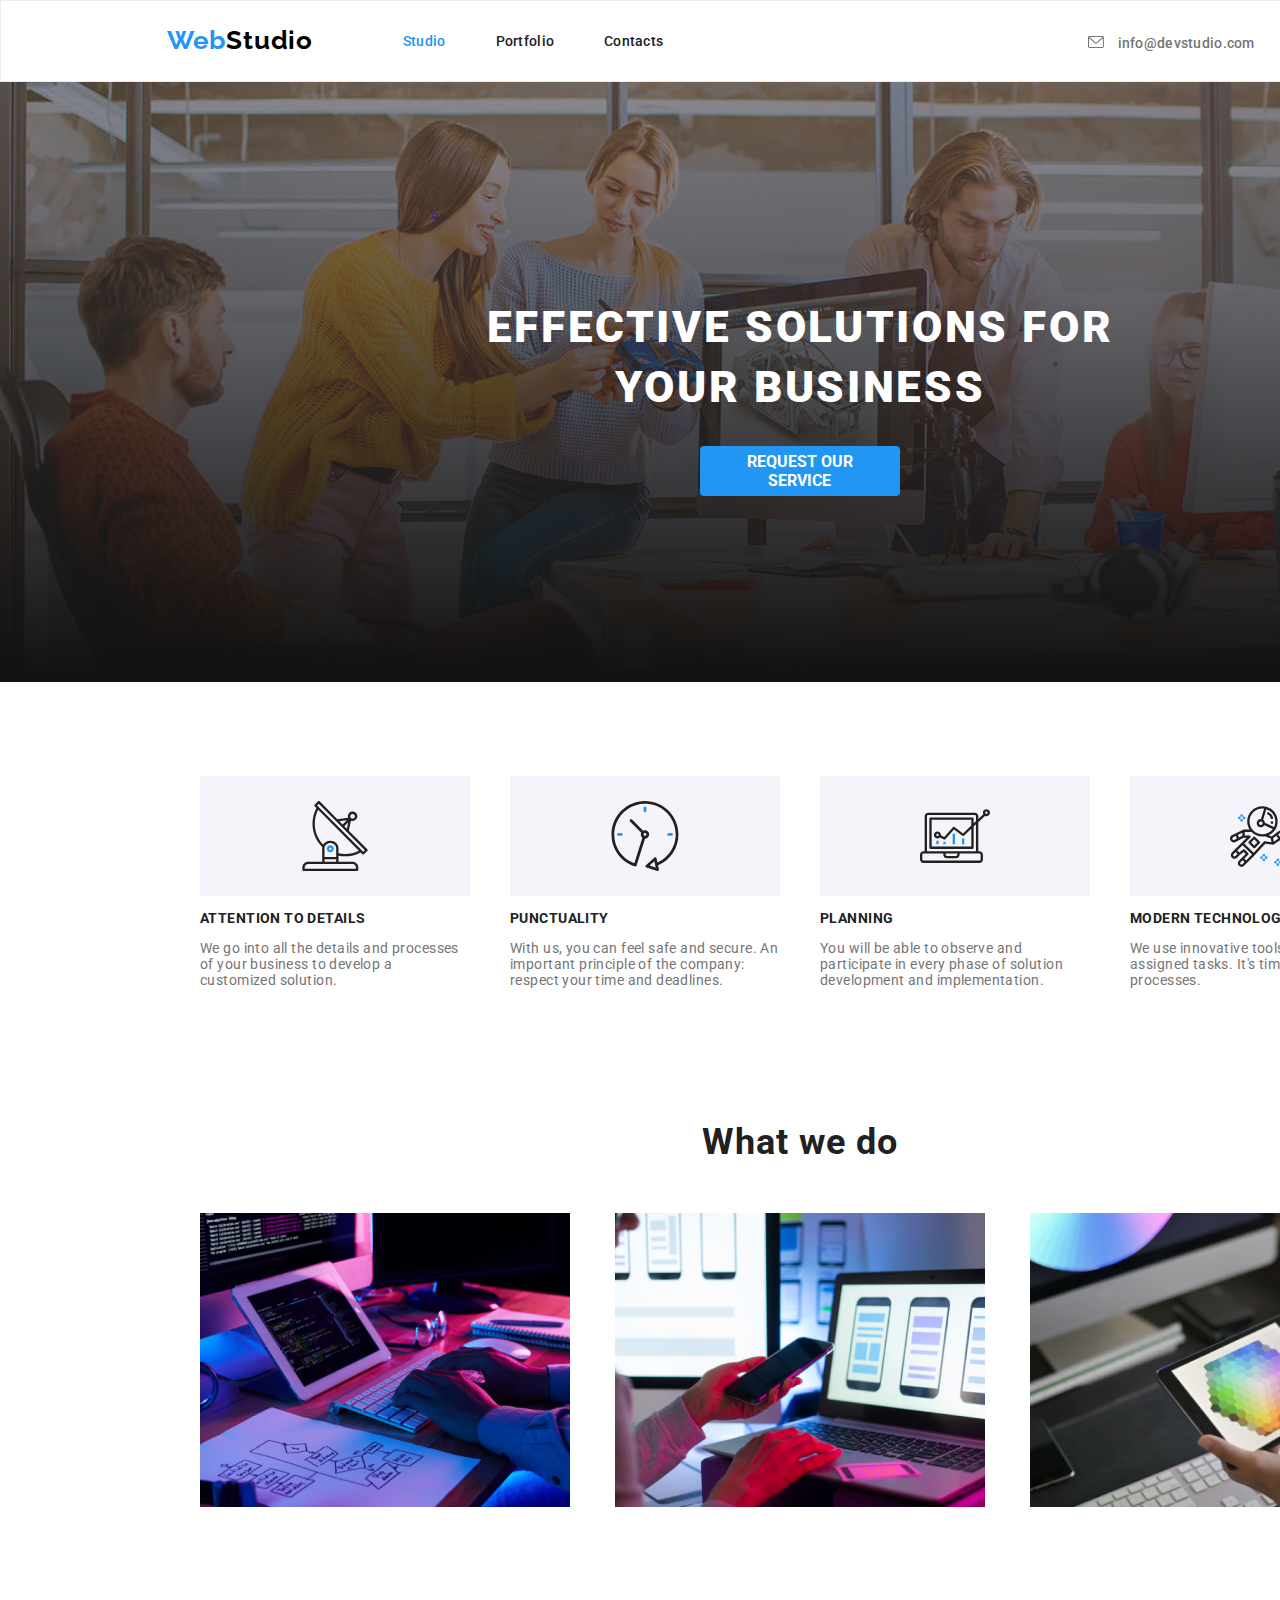
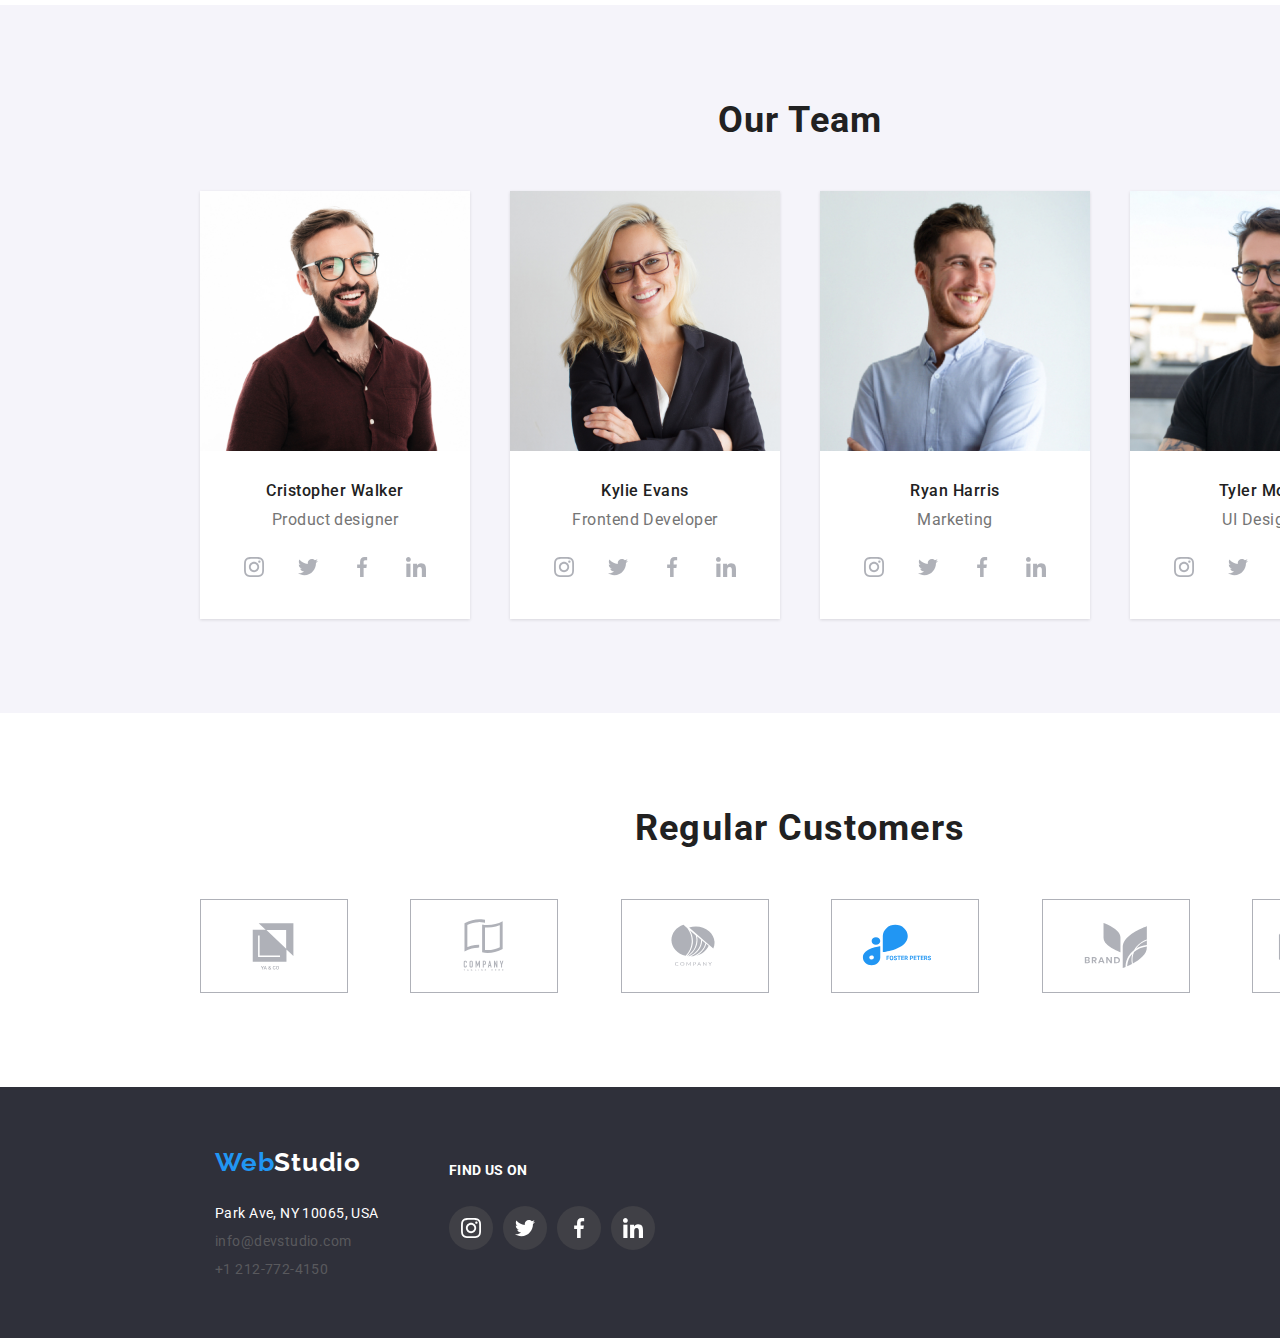
==== index.html @ 05feadd0 "update" ====
<!DOCTYPE html>
<html lang="en">

<head>
  <meta charset="UTF-8" />
  <meta name="viewport" content="width=device-width, initial-scale=1.0" />
  <title>Studio</title>
  <link rel="preconnect" href="https://fonts.googleapis.com" />
  <link rel="preconnect" href="https://fonts.gstatic.com" crossorigin />
  <link
    href="https://fonts.googleapis.com/css2?family=Montserrat:wght@700&family=Raleway:wght@700&family=Roboto:wght@400;500;700;900&display=swap"
    rel="stylesheet" />
  <link rel="stylesheet" href="node_modules/modern-normalize/modern-normalize.css" />
  <link rel="stylesheet" href="styles.css" />
</head>

<body>
  <!--Header -->

  <header class="header-style">
    <div class="logo">
      <a href="https://github.com/Cosmne/goit-markup-hw-02.git">
        <span class="web-head-foot">Web</span><span class="studio-head">Studio</span></a>
    </div>

    <nav class="main-navigation">
      <ul>
        <li class="main-buttons">
          <a id="current" rel="stylesheet" href="index.html">Studio</a>
        </li>
        <li class="main-buttons">
          <a rel="stylesheet" href="porfolio.html">Portfolio</a>
        </li>
        <li class="main-buttons">
          <a rel="stylesheet" href="Contacts">Contacts</a>
        </li>
        <li class="box"></li>
        <li class="links">
          <div>
            <svg class="insta-head">
              <use href="./images/icons.svg#icon-envelope" />
            </svg>
            <a rel="stylesheet" href="info@devstudio.com">info@devstudio.com</a>
          </div>
        </li>
        <li class="links">
          <div>
            <svg class="smartphone-head">
              <use href="./images/icons.svg#icon-smartphone" />
            </svg>
            <a rel="stylesheet" href="+1&nbsp;212-772-4150">+1&nbsp;212-772-4150</a>
          </div>
        </li>
      </ul>
    </nav>
  </header>
  <!--Title-->
  <main class="main-index">
    <section class="main-title">
      <div>
        <h1>
          EFFECTIVE SOLUTIONS FOR <br />
          YOUR BUSINESS
        </h1>

        <!--Request Servvice Button-->
        <div class="button">
          <button class="req-serv-button" type="button">
            REQUEST OUR SERVICE
          </button>
        </div>
      </div>
    </section>
  </main>
  <!--Main Section -->

  <section class="centering">
    <div class="middle-section">
      <div class="container">
        <ul class="container-mid">
          <li>
            <div>
              <svg>
                <use href="/images/icons.svg#icon-antenna1" />
              </svg>
            </div>
            <h3 class="h3-studio">ATTENTION TO DETAILS</h3>
            <p class="p-studio">
              We go into all the details and processes of your business to
              develop a customized solution.
            </p>
          </li>

          <li>
            <div>
              <svg>
                <use href="/images/icons.svg#icon-clock1" />
              </svg>
            </div>
            <h3 class="h3-studio">PUNCTUALITY</h3>

            <p class="p-studio">
              With us, you can feel safe and secure. An important principle of
              the company: respect your time and deadlines.
            </p>
          </li>

          <li>
            <div>
              <svg class="planning-icons">
                <use href="/images/icons.svg#icon-diagram1" />
              </svg>
            </div>
            <h3 class="h3-studio">PLANNING</h3>

            <p class="p-studio">
              You will be able to observe and participate in every phase of
              solution development and implementation.
            </p>
          </li>

          <li>
            <div>
              <svg class="planning-icons">
                <use href="/images/icons.svg#icon-astronaut1" />
              </svg>
            </div>
            <h3 class="h3-studio">MODERN TECHNOLOGIES</h3>

            <p class="p-studio">
              We use innovative tools to solve assigned tasks. It's time to
              simplify work processes.
            </p>
          </li>
        </ul>
      </div>

      <!--What we do-->

      <div class="container">
        <h2 class="h2-studio">What we do</h2>

        <ul class="ocupation">
          <li>
            <img src="images/img1.jpg" width="370" height="294" alt="img not found" />
          </li>

          <li>
            <img src="images/img2.jpg" width="370" height="294" alt="img not found" />
          </li>

          <li>
            <img src="images/img3.jpg" width="370" height="294" alt="img not found" />
          </li>
        </ul>
      </div>
    </div>
  </section>
  <!--Our Team-->
  <div class="bottom-style">
    <section class="centering">
      <div class="container">

        <h2 class="h2-studio">Our Team</h2>

        <ul class="team-position">
          <li class="shadow">
            
            <img src="images/img4.jpg" width="270" alt="img not found" />
            <b class="team-studio">Cristopher Walker</b>
            <p class="team-studio-description">Product designer</p>
            
            
            <div class="team-icons">
              <ul class="social-icons-team">
                <li>
                  <svg>
                    <use xlink:href="/images/icons.svg#icon-instagram" />
                  </svg>
                </li>
                <li>
                  <svg>
                    <use xlink:href="/images/icons.svg#icon-twitter" />
                  </svg>
                </li>
                <li>
                  <svg>
                    <use xlink:href="/images/icons.svg#icon-facebook" />
                  </svg>
                </li>
                <li>
                  <svg>
                    <use xlink:href="/images/icons.svg#icon-linkedin" />
                  </svg>
                </li>
              </ul>
            
            </div>    
          </li>
          
          <li class="shadow">
            <img src="images/img5.jpg" width="270" alt="img not found" />

            <b class="team-studio">Kylie Evans</b>

            <span class="team-studio-description">Frontend Developer</span>
            <div class="team-icons">
              <ul class="social-icons-team">
                <li>
                  <svg>
                    <use xlink:href="/images/icons.svg#icon-instagram" />
                  </svg>
                </li>
                <li>
                  <svg>
                    <use xlink:href="/images/icons.svg#icon-twitter" />
                  </svg>
                </li>
                <li>
                  <svg>
                    <use xlink:href="/images/icons.svg#icon-facebook" />
                  </svg>
                </li>
                <li>
                  <svg>
                    <use xlink:href="/images/icons.svg#icon-linkedin" />
                  </svg>
                </li>
              </ul>
            
            </div>
          </li>

          <li class="shadow">
            <img src="images/img6.jpg" width="270"  alt="img not found" />

            <b class="team-studio">Ryan Harris</b>

            <span class="team-studio-description">Marketing</span>
            <div class="team-icons">
              <ul class="social-icons-team">
                <li>
                  <svg>
                    <use xlink:href="/images/icons.svg#icon-instagram" />
                  </svg>
                </li>
                <li>
                  <svg>
                    <use xlink:href="/images/icons.svg#icon-twitter" />
                  </svg>
                </li>
                <li>
                  <svg>
                    <use xlink:href="/images/icons.svg#icon-facebook" />
                  </svg>
                </li>
                <li>
                  <svg>
                    <use xlink:href="/images/icons.svg#icon-linkedin" />
                  </svg>
                </li>
              </ul>
            
            </div>
          </li>

          <li class="shadow">
            <img src="images/img7.jpg" width="270" height="260" alt="img not found" />
            <b class="team-studio">Tyler Moore</b>

            <span class="team-studio-description">UI Designer</span>
            <div class="team-icons">
              <ul class="social-icons-team">
                <li>
                  <svg>
                    <use xlink:href="/images/icons.svg#icon-instagram" />
                  </svg>
                </li>
                <li>
                  <svg>
                    <use xlink:href="/images/icons.svg#icon-twitter" />
                  </svg>
                </li>
                <li>
                  <svg>
                    <use xlink:href="/images/icons.svg#icon-facebook" />
                  </svg>
                </li>
                <li>
                  <svg>
                    <use xlink:href="/images/icons.svg#icon-linkedin" />
                  </svg>
                </li>
              </ul>
            
            </div>
          </li>
        </ul>
      </div>
    </section>
  </div>

  <!--Bottom Section -->
  <section class="centering">
    <div class="container">
      <h2 class="h2-studio">Regular Customers</h2>

      <div class="customer-icons">
        <svg>
          <use xlink:href="/images/icons.svg#icon-company1" />
        </svg>


        <svg>
          <use xlink:href="/images/icons.svg#icon-company2" />
        </svg>


        <svg>
          <use xlink:href="/images/icons.svg#icon-company3" />
        </svg>


        <svg>
          <use xlink:href="/images/icons.svg#icon-company4" />
        </svg>


        <svg>
          <use xlink:href="/images/icons.svg#icon-company5" />
        </svg>


        <svg>
          <use xlink:href="/images/icons.svg#icon-company6" />
        </svg>

      </div>
  </section>

  <footer>

    <address class="footer-style">
      <div class="footer-logo">
        <div class="logo">
          <a href="https://github.com/Cosmne/goit-markup-hw-02.git">
            <span class="web-head-foot">Web</span><span class="studio-foot">Studio</span>
          </a>
        </div>
        <div>
          <ul>
            <li class="set-adress">
              <a rel="stylesheet"
                href="Park&nbsp;Ave,&nbsp;NY&nbsp;10065,&nbsp;USA">Park&nbsp;Ave,&nbsp;NY&nbsp;10065,&nbsp;USA</a>
            </li>
            <li class="contacts">
              <a rel="stylesheet" href="info@devstudio.com">info@devstudio.com</a>
            </li>
            <li class="contacts">
              <a rel="stylesheet" href="+1&nbsp;212-772-4150">+1&nbsp;212-772-4150</a>
            </li>
          </ul>
        </div>
      </div>

      <div class="footer-icons">
        <p>FIND US ON</p>
        <ul class="social-icons-footer">
          <li>
            <svg>
              <use xlink:href="/images/icons.svg#icon-instagram" />
            </svg>
          </li>
          <li>
            <svg>
              <use xlink:href="/images/icons.svg#icon-twitter" />
            </svg>
          </li>
          <li>
            <svg>
              <use xlink:href="/images/icons.svg#icon-facebook" />
            </svg>
          </li>
          <li>
            <svg>
              <use xlink:href="/images/icons.svg#icon-linkedin" />
            </svg>
          </li>
        </ul>
      </div>

    </address>
  </footer>
</body>

</html>
---- styles.css ----
:root {
  --bg-color: #ffffff;
  --basement-color: #2f303a;
  --text-color: #757575;
  --title-color: #212121;
  --button-color: #2196f3;
  --button-effect: #188ce8;
  --subpage-buttons: #f5f4fa;
  --logo-color: #000000;
}

/*General*/

body {
  font-family: "roboto", "raleway", sans-serif;
  font-family: "roboto";
  color: var(--text-color);
  width: 1600px;
  height: 2348px;
  margin: 0;
  padding: 0;
}

ul {
  list-style: none;
}
h1 {
  font-size: 44px;
  font-weight: 900;
  line-height: 60px;
  letter-spacing: 0.06em;
  text-align: center;
}
.logo :hover {
  color: var(--button-color);
}

#current {
  color: var(--button-color);
}
.logo {
  font-family: "Raleway";
  font-size: 26px;
  font-weight: 700;
  letter-spacing: 0.03em;
  color: var(--logo-color);
  display: inline-block;
  padding-top: 24px;
  box-sizing: border-box;

}
.studio-head {
  color: var(--button-color);
}
.web-head-foot {
  color: var(--button-color);
}
.studio-foot {
  color: var(--bg-color);
}
.container {
  display: flex;
  flex-direction: column;
  align-items: center;
  width: 1200px;
  padding: 0;
  
}
.centering {
  display: flex;
  justify-content: center;
  padding-top: 94px;
  padding-bottom: 94px;
}

/*Studio*/
/*header-footer*/
.header-style {
  display: flex;
  flex-wrap: wrap;
  justify-content: center;
  font-family: inherit;
  font-size: 14px;
  font-weight: 500;
  letter-spacing: 0.02em;
  color: inherit;
  width: inherit;
  height: 80px;
  margin: 0;
  padding:0;
  border: 1px solid #ECECEC;
}


.header-style a {
  text-decoration: none;
}

.main-navigation {
  color: inherit;
}

.main-navigation a:link {
  color: inherit;
}

.main-navigation :current {
  color: var(--button-color)
}

.main-navigation a:hover {
  color: var(--button-color);
}

.main-buttons {
  color: var(--title-color);
}

.subpage-navigation button:hover {
  background-color: var(--button-color);
  color: var(--bg-color);
  cursor: pointer;
}

.subpage-navigation button:focus {
  background-color: var(--button-effect);
  color: var(--bg-color);
}

.subpage-navigation button {
  font-family: inherit;
  font-weight: 500;
  font-size: 16px;
  color: var(--title-color);
  background-color: var(--subpage-buttons);
  width: fit-content;
  height: 38px;
  border-radius: 4px;
  border-style: none;
  padding-left: 4%;
  padding-right: 4%;
}

.subpage-navigation {
  display: flex;
  flex-wrap: wrap;
  justify-content: space-between;
  margin-top: 0;
  width: 516px;
  height: 38px;


}

.footer-style {
  font-family: inherit;
  font-size: 14px;
  font-weight: 400;
  letter-spacing: 0.03em;
  text-align: left;
  font-style: normal;
  background-color: var(--basement-color);
}

.footer-style a {
  text-decoration: none;
}

.footer-style ul {
  list-style: none;
  padding: 0;
  margin-top: 28px;
}

.footer-style a:link,
a:visited {
  color: inherit;
}

.footer-style a:hover {
  color: var(--button-color);
}

.set-adress {
  color: var(--bg-color);
}

.contacts {
  opacity: 0.6;
}

/*top-section*/
.main-index {
  display: flex;
  justify-content: space-around;
  background-image: url(images/Imgbg.jpg);
    
}
.main-title {
  background: linear-gradient(to bottom, #a7a09850, #111111);
  background-size: cover;
  color: var(--bg-color);
  width: 1600px;
}

/*Main-Button*/
.req-serv-button {
  background-color: var(--button-color);
  font-family: inherit;
  font-weight: 700;
  font-size: 16px;
  color: var(--bg-color);
  border: none;
  padding: 5px 20px;
  border-radius: 4px;
  cursor: pointer;
  width: 200px;
  height: 50px;
}

.req-serv-button:hover {
  background-color: var(--button-effect);
}

.req-serv-button:focus {
  background-color: var(--button-effect);
}

/*title-text*/
.h3-studio {
  color: var(--title-color);
  font-family: Roboto;
  font-size: 14px;
  font-weight: 700;
  letter-spacing: 0.03em;
  text-align: left;
  margin-top: 0 auto;
}

.h2-studio {
  color: var(--title-color);
  font-family: inherit;
  font-size: 36px;
  font-weight: 700;
  letter-spacing: 0.03em;
  text-align: center;
  margin: 0 auto;
}

.services {
  letter-spacing: 0.03em;
  display: flex;
  flex-wrap: wrap;
  justify-content: space-between;
  padding: 0;
  margin-top: 50px;
  margin-bottom: 0;
}

.p-studio {
  font-family: inherit;
  font-size: 14px;
  font-weight: 400;
  letter-spacing: 0.03em;
  text-align: left;
}

.team-studio {
  color: var(--title-color);
  font-family: inherit;
  font-size: 16px;
  font-weight: 500;
  letter-spacing: 0.03em;
  text-align: center;

}

/*text*/
.team-studio-description {
  font-family: inherit;
  font-size: 16px;
  font-weight: 400;
  letter-spacing: 0.03em;
  text-align: center;
  margin-top: 10px;
  margin-bottom: 0;

}

/*Portofolio*/
.h3-portfolio {
  font-family: inherit;
  font-size: 18px;
  font-weight: 700;
  letter-spacing: 0.06em;
  text-align: left;
  color: var(--title-color);
}

.services span {
  font-family: inherit;
  font-size: 15px;
  font-weight: 400;
  letter-spacing: 0.03em;
  text-align: left;
}

.studio-head {
  color: var(--logo-color);
}

/*PageAlign*/

.container-mid li {
  box-sizing: border-box;
  width: 270px;
  height: 251px;
  padding: 0;
  margin: 0;
  
}
.container-mid {
  align-items: center;
  display: flex;
  justify-content: space-between;
  width: inherit;
  padding: 0;
  margin-top: 0;
  margin-bottom: 94px;
}
.container-mid svg {
     /* 
      padding-left: 20px; */
      width: 70px;
      height: 70px;
      
}
.container-mid div {
  width: 270px;
  height: 120px;
  background-color: #F5F4FA;
  display: flex;
  justify-content: center;
  align-items: center;
}
.footer-icons svg {
  width: 20px;
  height: 20px; 
}
.social-icons-footer{
  display: flex;
  justify-content: space-between;
  
}

.social-icons-footer li {
  width: 44px;
  height: 44px;
  border-radius: 180%;
  display: flex;
  justify-content: center;
  align-items: center;
  background-color: #404046;
  fill: var(--bg-color);
}
.social-icons-footer li:hover {
  background-color: var(--button-effect);
  fill: var(--bg-color);
}

.footer-icons {
  color: var(--bg-color);
  font-family: inherit;
  font-size: 14px;
  font-weight: 700;
  text-align: left;
  width: 206px;
  height:80px;
  margin-top: 25px;
  margin-left: 70px;
}
.social-icons-team li {
width: 44px;
height:44px ;
border-radius: 180%;
display: flex;
justify-content: center;
align-items: center;
fill: #AFB1B8;
}
.social-icons-team li:hover{
  background-color: var(--button-effect);
    fill: var(--bg-color);
}
.social-icons-team {
  display: flex;
  justify-content: space-between;
  width: 206px;
  height: 44px;
  padding:16px 32px;
  
}
.team-position li {
  display: flex;
  flex-direction: column;
  box-sizing: border-box;
  background-color: #ffffff;
  
}
.team-icons svg {
  width: 20px;
  height: 20px;
}
.team-icons {
    width: 206px;
    height: 44px;
    margin:0;
    padding: 0;
}
.links {
  fill:var(--text-color);
}
.links :hover {
  fill: var(--button-effect);
}
.shadow {
  border-radius: 0px, 0px, 4px, 4px;
    box-shadow: 0px 2px 1px 0px #00000033;
    box-shadow: 0px 1px 1px 0px #00000024;
    box-shadow: 0px 1px 3px 0px #0000001F;
}

.team-position {
  display: flex;
  justify-content: space-between;
  margin-top: 50px;
  margin-bottom: 0;
  padding-left: 0;
  width: inherit;
  height:428px;

}

.team-position img {
  padding-bottom: 30px;
}
.team.icons ul{
  display: flex;
  width: 206px;
  height: 44px;
}
.bottom-style {
  background-color: #F5F4FA;
  margin: 0;
  padding: 0;
}

.ocupation {
  display: flex;
  flex-direction: row;
  padding-top: 50px;
  padding-left: 0;
  margin: 0 auto;
  justify-content: space-between;
  width: inherit;
}

.services li:nth-last-child(-n+3) {
 margin-bottom: 0;
}

.main-title {
  height: 600px;
  display: flex;
  align-items: center;
  justify-content: center;
  margin: 0;
}

.main-navigation ul {
  display: flex;
  flex-wrap: wrap;
  margin-top: 32px;
}
.insta-head {
  width: 16px;
  height: 12px;
}
.smartphone-head {
  width: 14px;
  height: 16px;
}
.main-buttons {
  box-sizing: border-box;
  width: fit-content;
  margin-left: 50px;
}

.links {
  display:inline-flex;
  justify-content: space-between;
  align-items: center;
  box-sizing: border-box;
  margin-left: 40px;
}
.links a {
  margin-left: 10px;
}

.box {
  display: inline-flex;
  box-sizing: border-box;
  width: 385px;
}

.footer-style {
  box-sizing: border-box;
  display: flex;
  height: 251px;
  padding-top: 36px;
  padding-left: 215px;
}
.footer-logo {
  
}

.contacts,
.set-adress {
  margin-top: 12px;
}

.button {
  display: flex;
  justify-content: center;
}

.employees {
  background-color: #F5F4FA;
  height: 648px;
  margin-top: 94px;
  display: flex;
  justify-content: space-between;

}

.services li {
  box-sizing: border-box;
  border: 1px solid #ECECEC;
  padding-bottom: 20px;
  margin-bottom: 30px;
}

.services li:hover {
  cursor: pointer;
  box-shadow: 10px 4px 6px 0px #00000029;
  box-shadow: 5px 4px 4px 0px #0000000F;
  box-shadow: 5px 5px 1px 0px #0000001F;
}

.card-description {
  margin-top: 20px;
  margin-left: 24px;
}

.h3-portfolio {
  margin-top: 20px;
  margin-left: 24px;
}
/* Icon styles*/


.customer-icons svg {
  width: 106px;
  height: 60px;
  border: 1px solid #AFB1B8;
  padding: 16px 20px;
  
}
.customer-icons {
 margin-top: 50px;
 width: inherit;
 display: flex;
 justify-content: space-between;
}
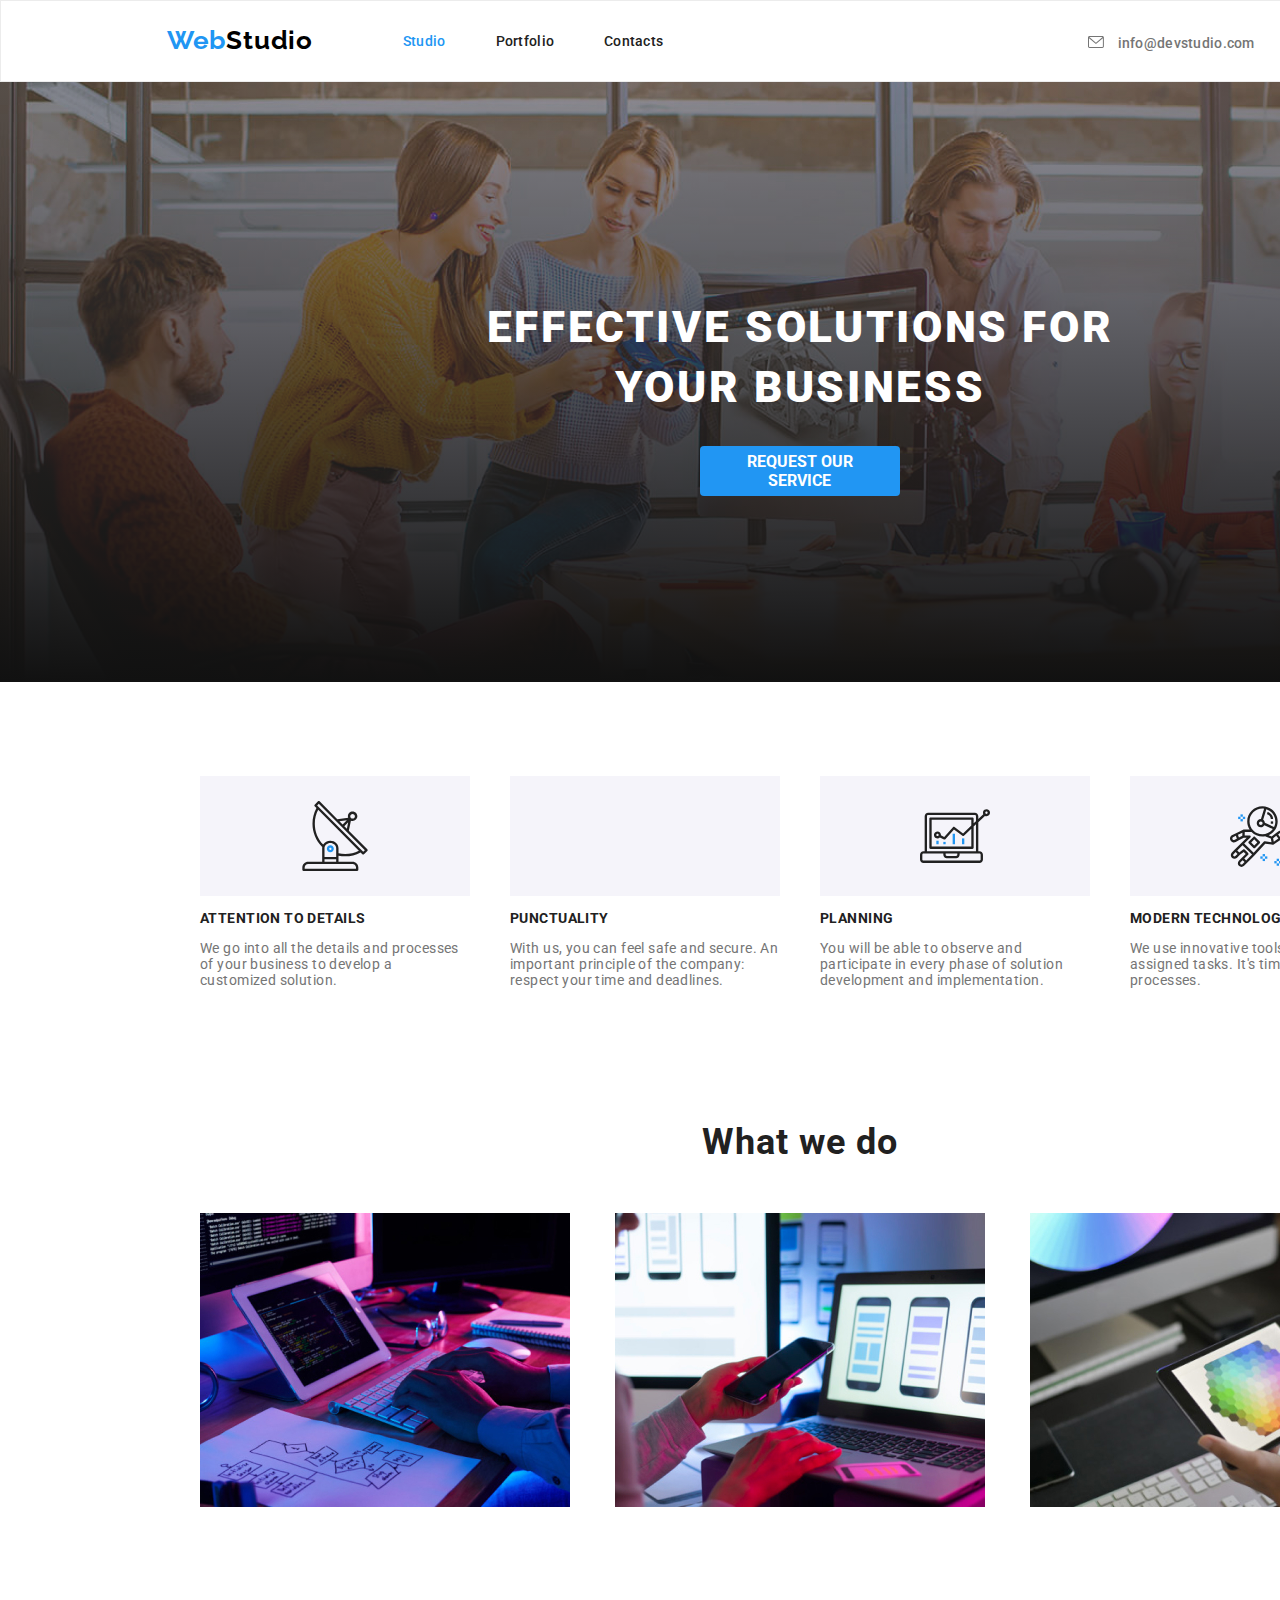
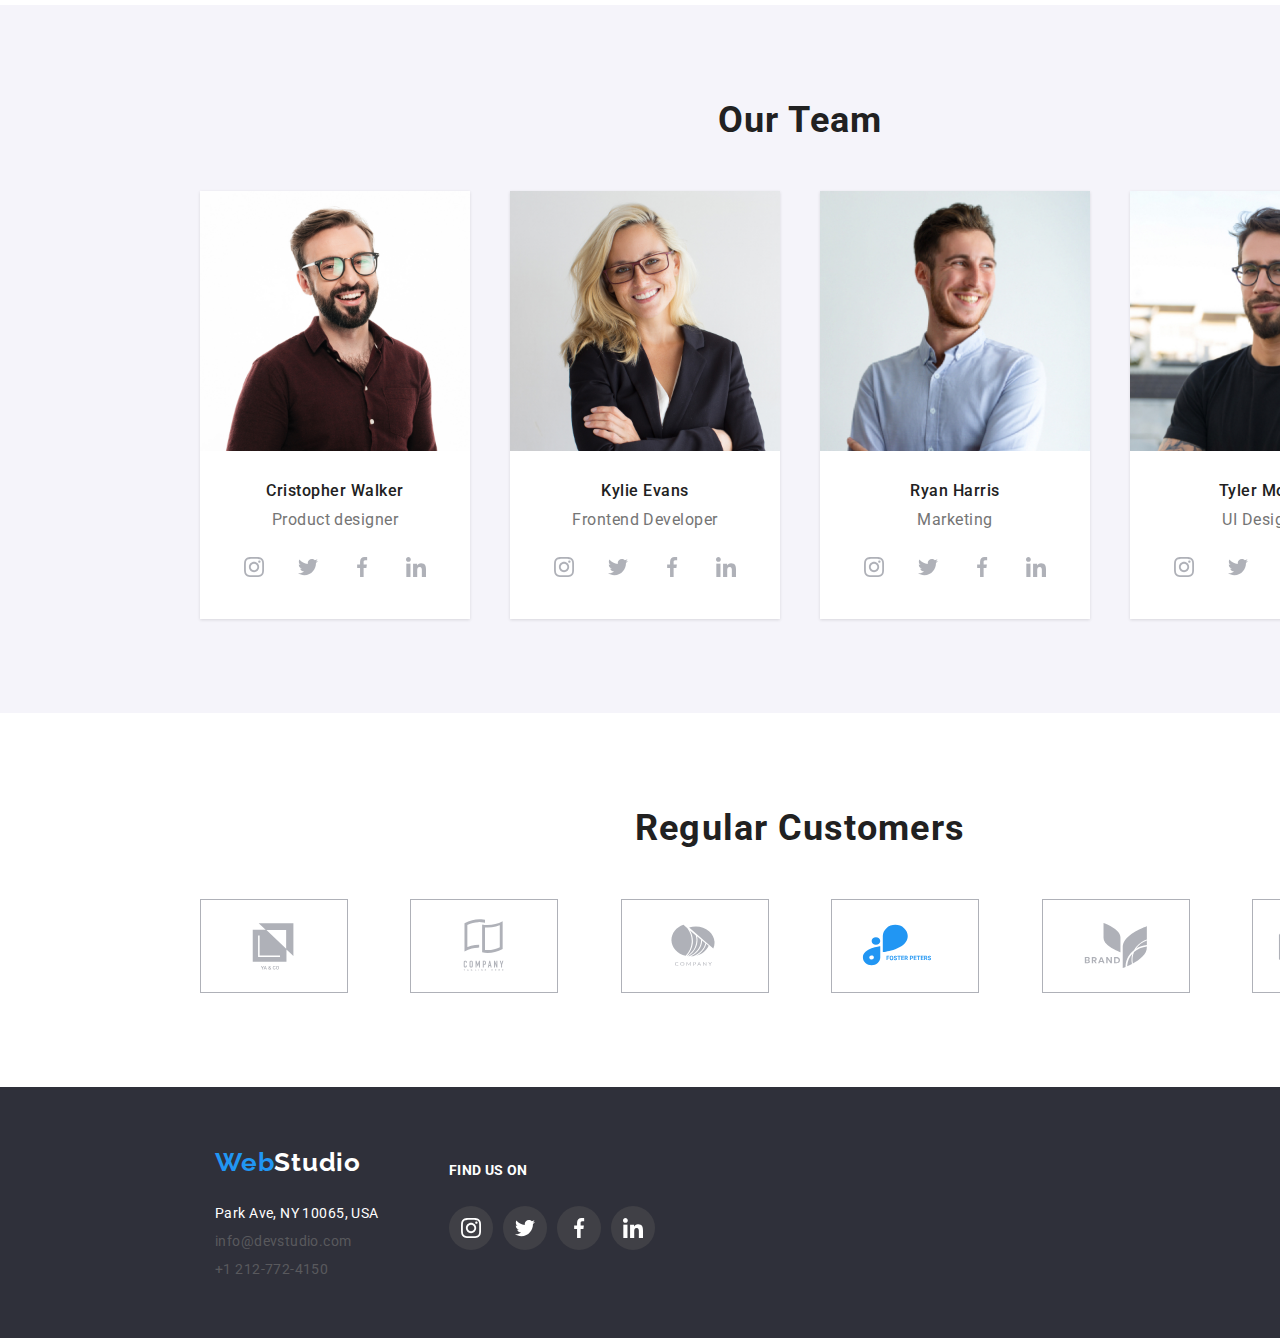
==== commit ee58da30: "update" ====
--- a/index.html
+++ b/index.html
@@ -12,6 +12,7 @@
     rel="stylesheet" />
   <link rel="stylesheet" href="node_modules/modern-normalize/modern-normalize.css" />
   <link rel="stylesheet" href="styles.css" />
+  <link rel="stylesheet" href="icons.svg">
 </head>
 
 <body>
@@ -94,7 +95,7 @@
           <li>
             <div>
               <svg>
-                <use href="/images/icons.svg#icon-clock1" />
+                <use href="assets/images/icons.svg#icon-clock1" />
               </svg>
             </div>
             <h3 class="h3-studio">PUNCTUALITY</h3>
--- a/styles.css
+++ b/styles.css
@@ -542,7 +542,6 @@
   justify-content: space-between;
 
 }
-
 .services li {
   box-sizing: border-box;
   border: 1px solid #ECECEC;
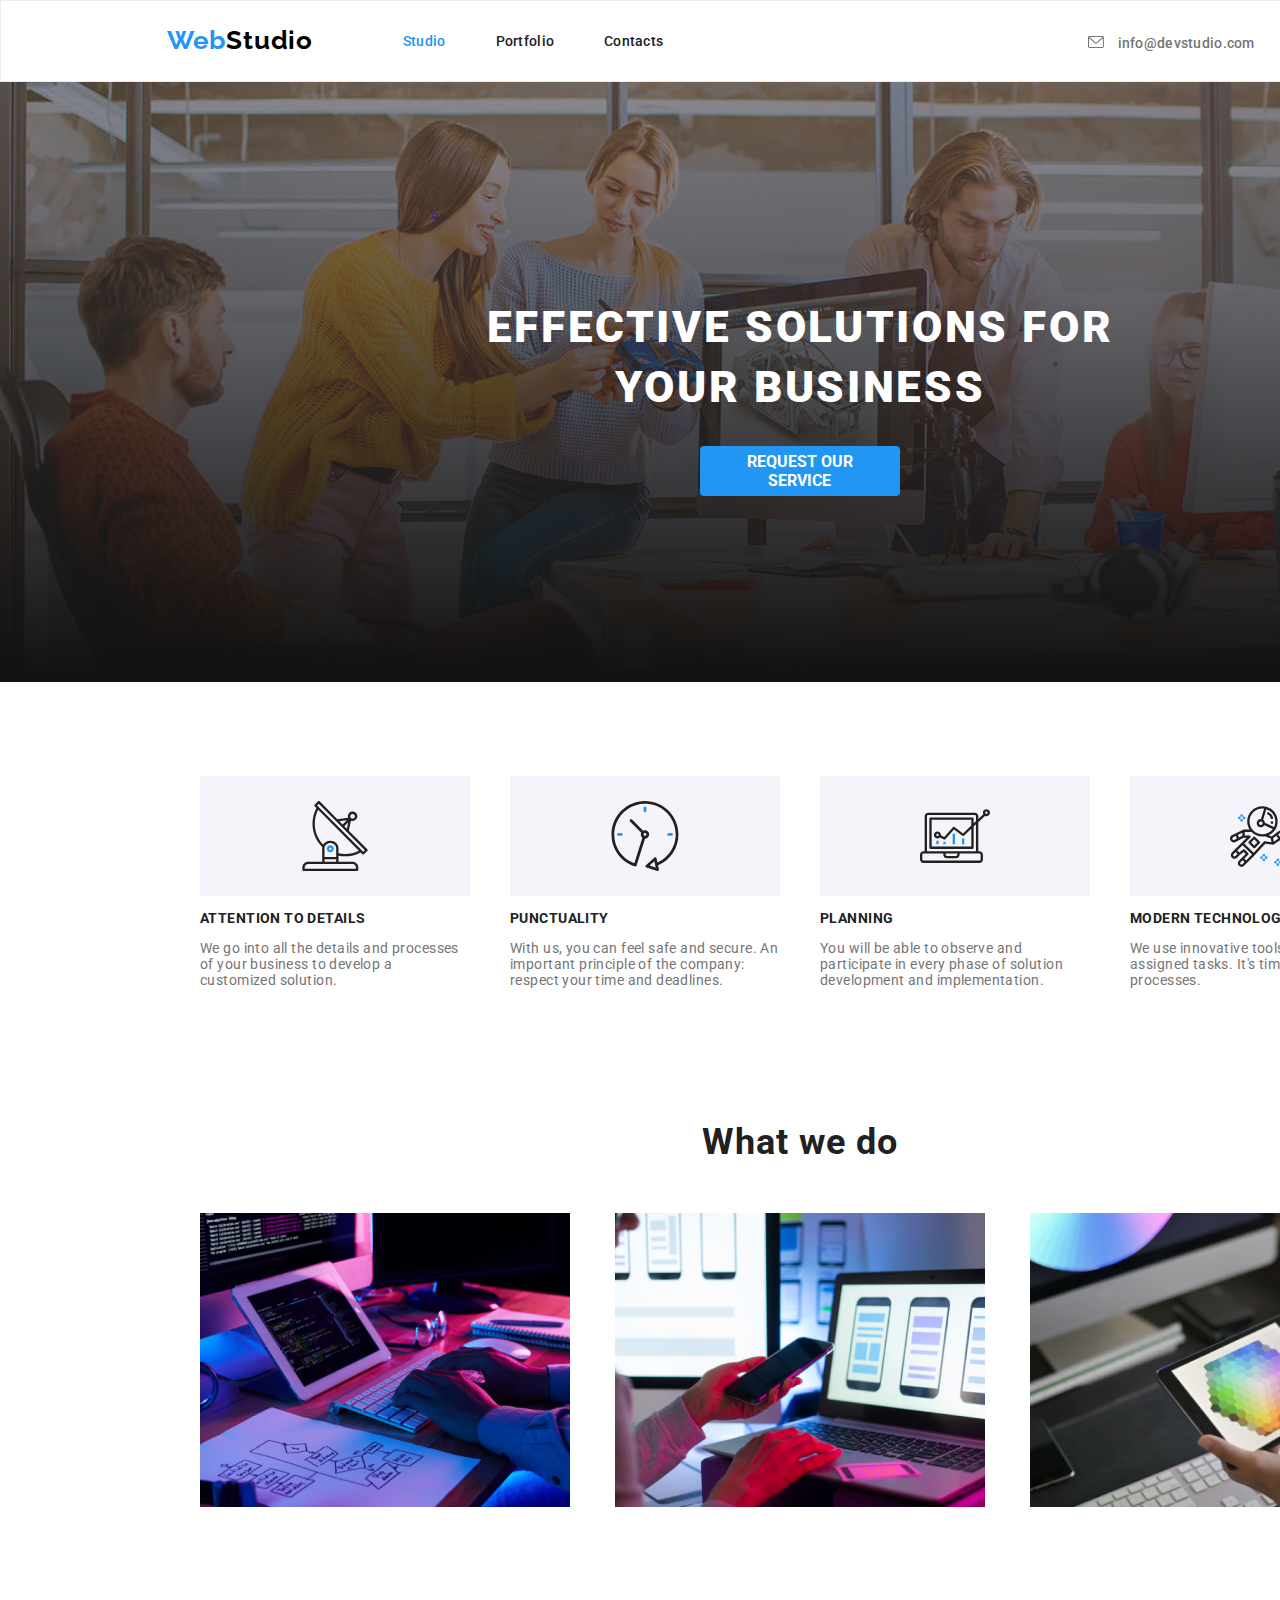
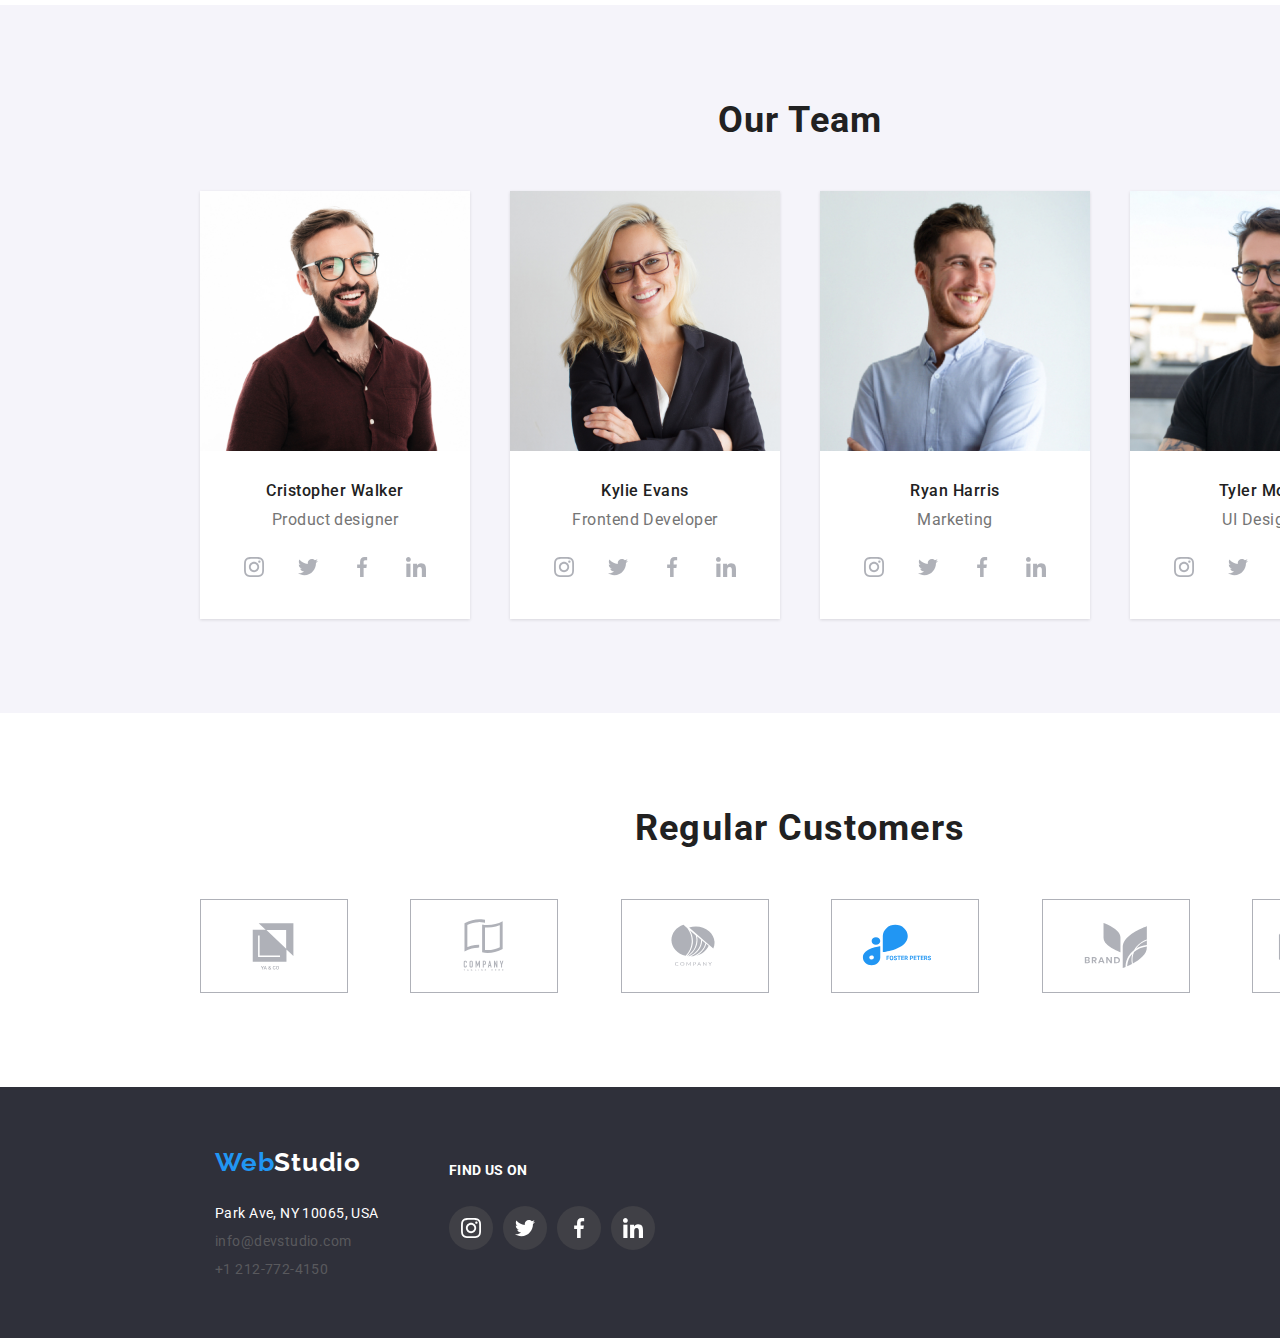
==== commit e7b40400: "update" ====
--- a/index.html
+++ b/index.html
@@ -95,7 +95,7 @@
           <li>
             <div>
               <svg>
-                <use href="assets/images/icons.svg#icon-clock1" />
+                <use href="/images/icons.svg#icon-clock1" />
               </svg>
             </div>
             <h3 class="h3-studio">PUNCTUALITY</h3>
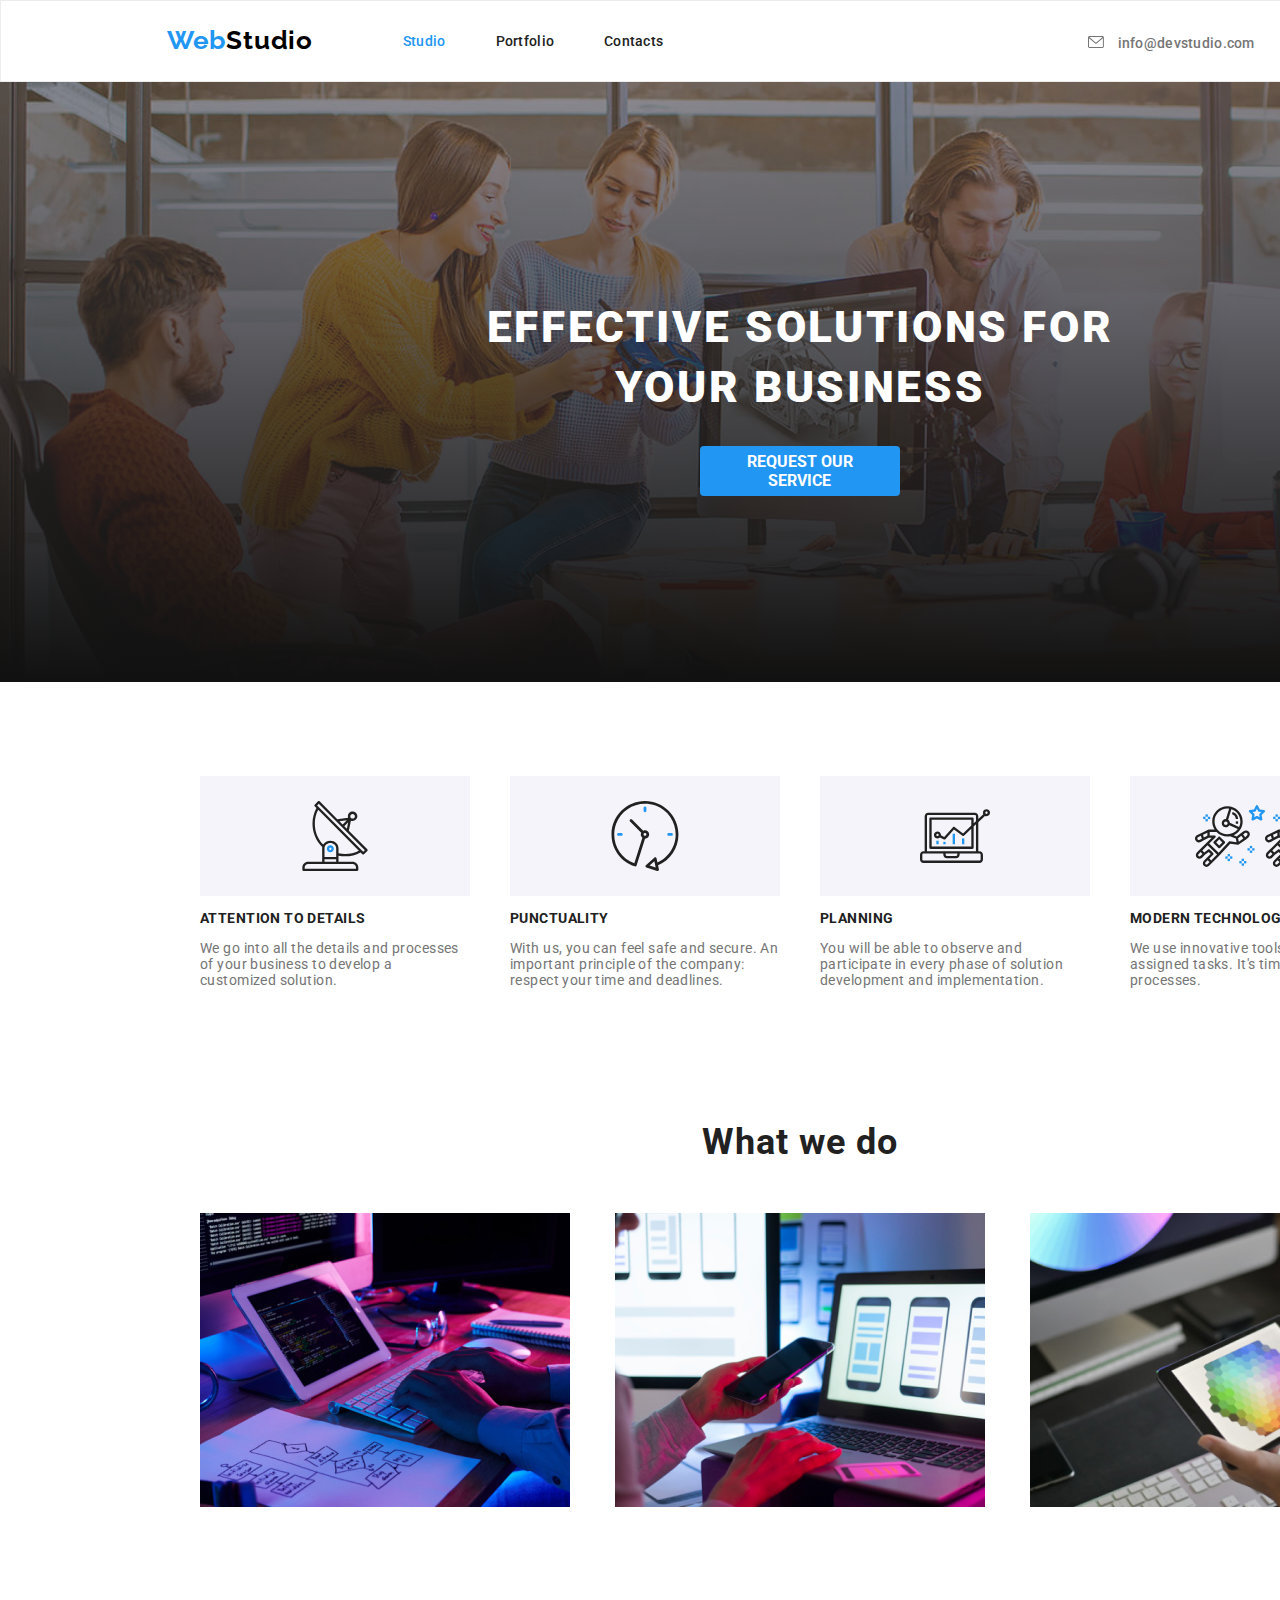
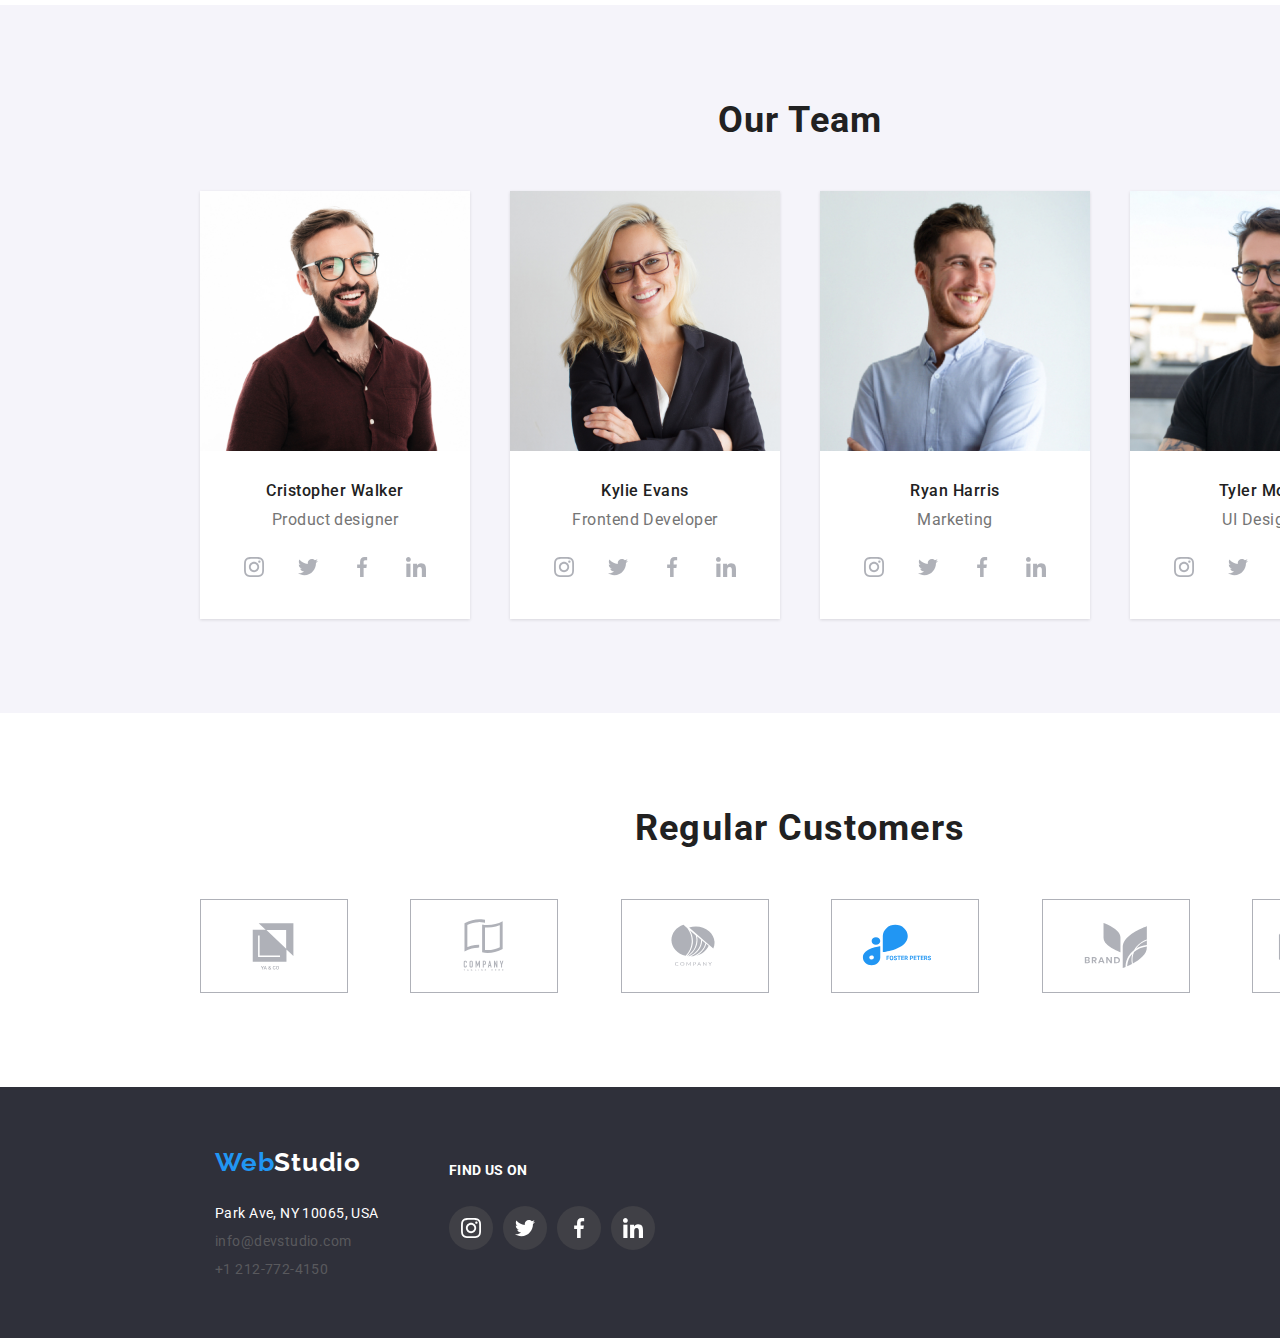
==== commit 44b0d234: "update" ====
--- a/index.html
+++ b/index.html
@@ -95,7 +95,7 @@
           <li>
             <div>
               <svg>
-                <use href="/images/icons.svg#icon-clock1" />
+                <use href="./images/icons.svg#icon-clock1" />
               </svg>
             </div>
             <h3 class="h3-studio">PUNCTUALITY</h3>
@@ -108,7 +108,7 @@
 
           <li>
             <div>
-              <svg class="planning-icons">
+              <svg >
                 <use href="/images/icons.svg#icon-diagram1" />
               </svg>
             </div>
@@ -122,7 +122,10 @@
 
           <li>
             <div>
-              <svg class="planning-icons">
+              <svg>
+                <use xlink:href="./images/icons.svg#icon-astronaut1"></use>
+              </svg>
+              <svg >
                 <use href="/images/icons.svg#icon-astronaut1" />
               </svg>
             </div>
@@ -209,7 +212,7 @@
               <ul class="social-icons-team">
                 <li>
                   <svg>
-                    <use xlink:href="/images/icons.svg#icon-instagram" />
+                    <use href="/images/icons.svg#icon-instagram" />
                   </svg>
                 </li>
                 <li>
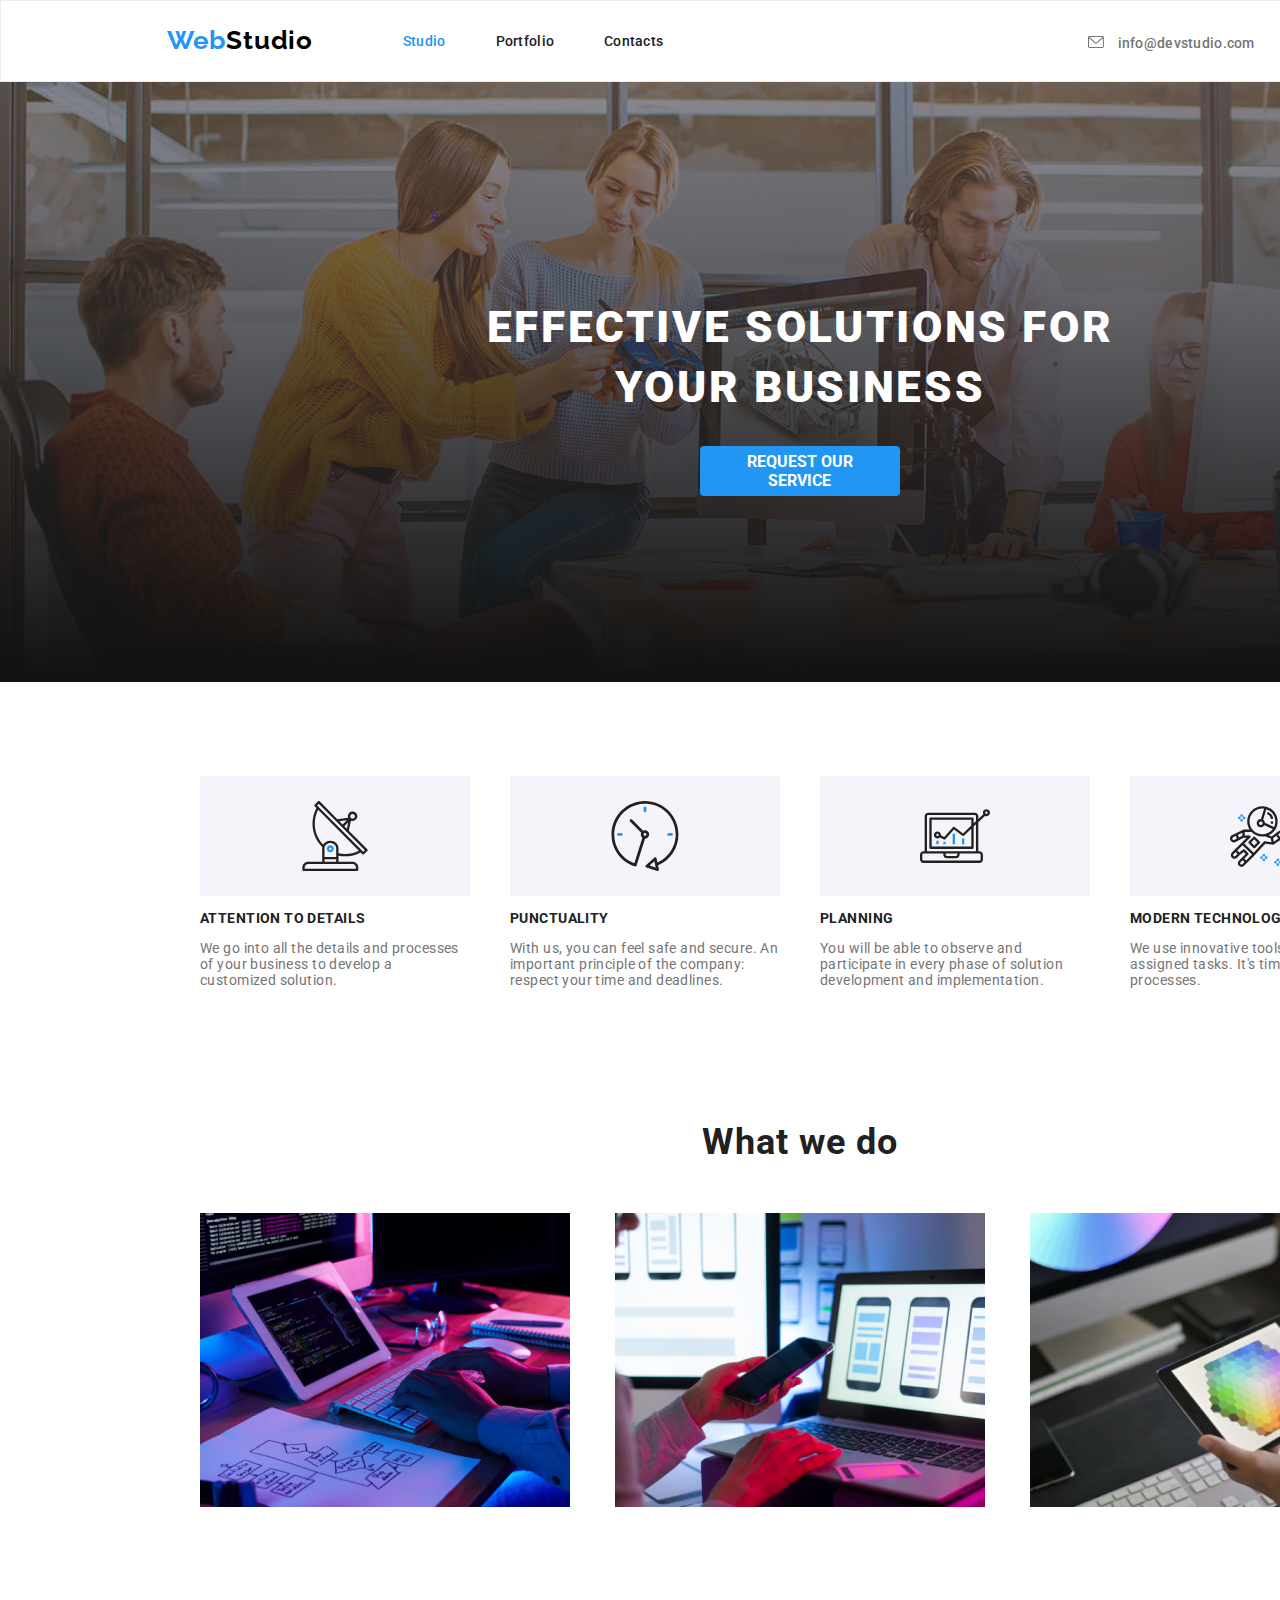
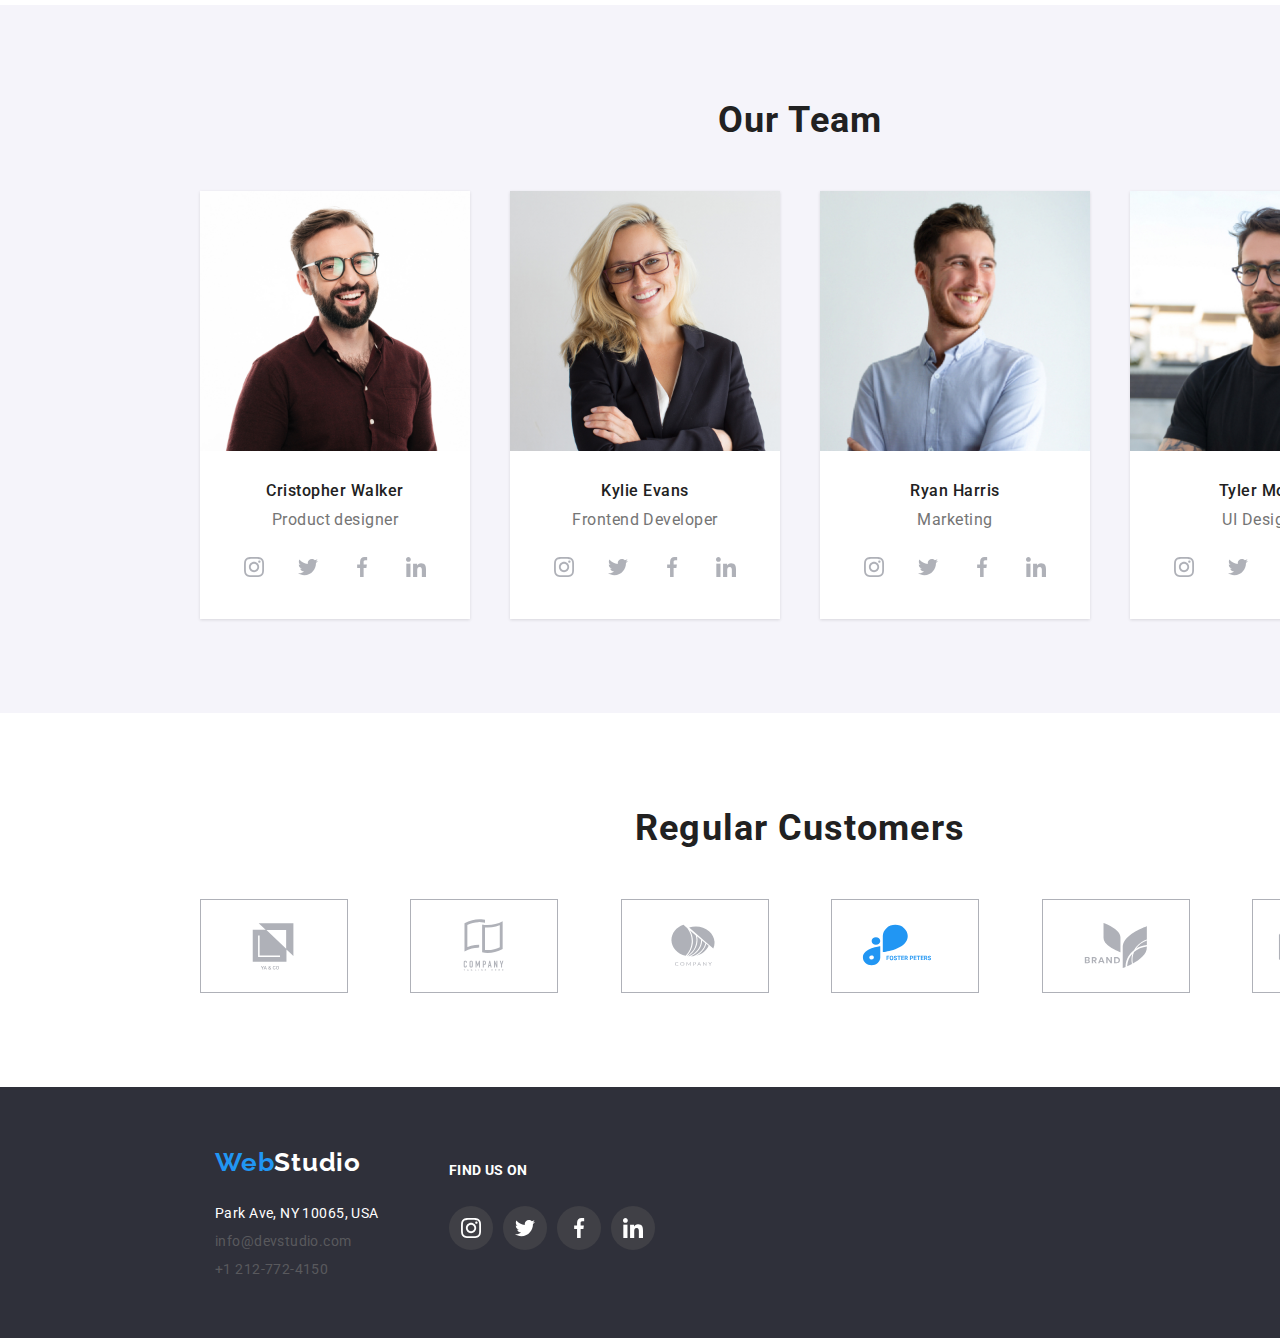
==== commit e45505c1: "update" ====
--- a/index.html
+++ b/index.html
@@ -82,13 +82,14 @@
           <li>
             <div>
               <svg>
-                <use href="/images/icons.svg#icon-antenna1" />
+                <use href="./images/icons.svg#icon-antenna1" />
               </svg>
             </div>
             <h3 class="h3-studio">ATTENTION TO DETAILS</h3>
             <p class="p-studio">
               We go into all the details and processes of your business to
               develop a customized solution.
+
             </p>
           </li>
 
@@ -109,7 +110,7 @@
           <li>
             <div>
               <svg >
-                <use href="/images/icons.svg#icon-diagram1" />
+                <use href="./images//icons.svg#icon-diagram1" />
               </svg>
             </div>
             <h3 class="h3-studio">PLANNING</h3>
@@ -122,11 +123,8 @@
 
           <li>
             <div>
-              <svg>
-                <use xlink:href="./images/icons.svg#icon-astronaut1"></use>
-              </svg>
               <svg >
-                <use href="/images/icons.svg#icon-astronaut1" />
+                <use href="./images/icons.svg#icon-astronaut1" />
               </svg>
             </div>
             <h3 class="h3-studio">MODERN TECHNOLOGIES</h3>
